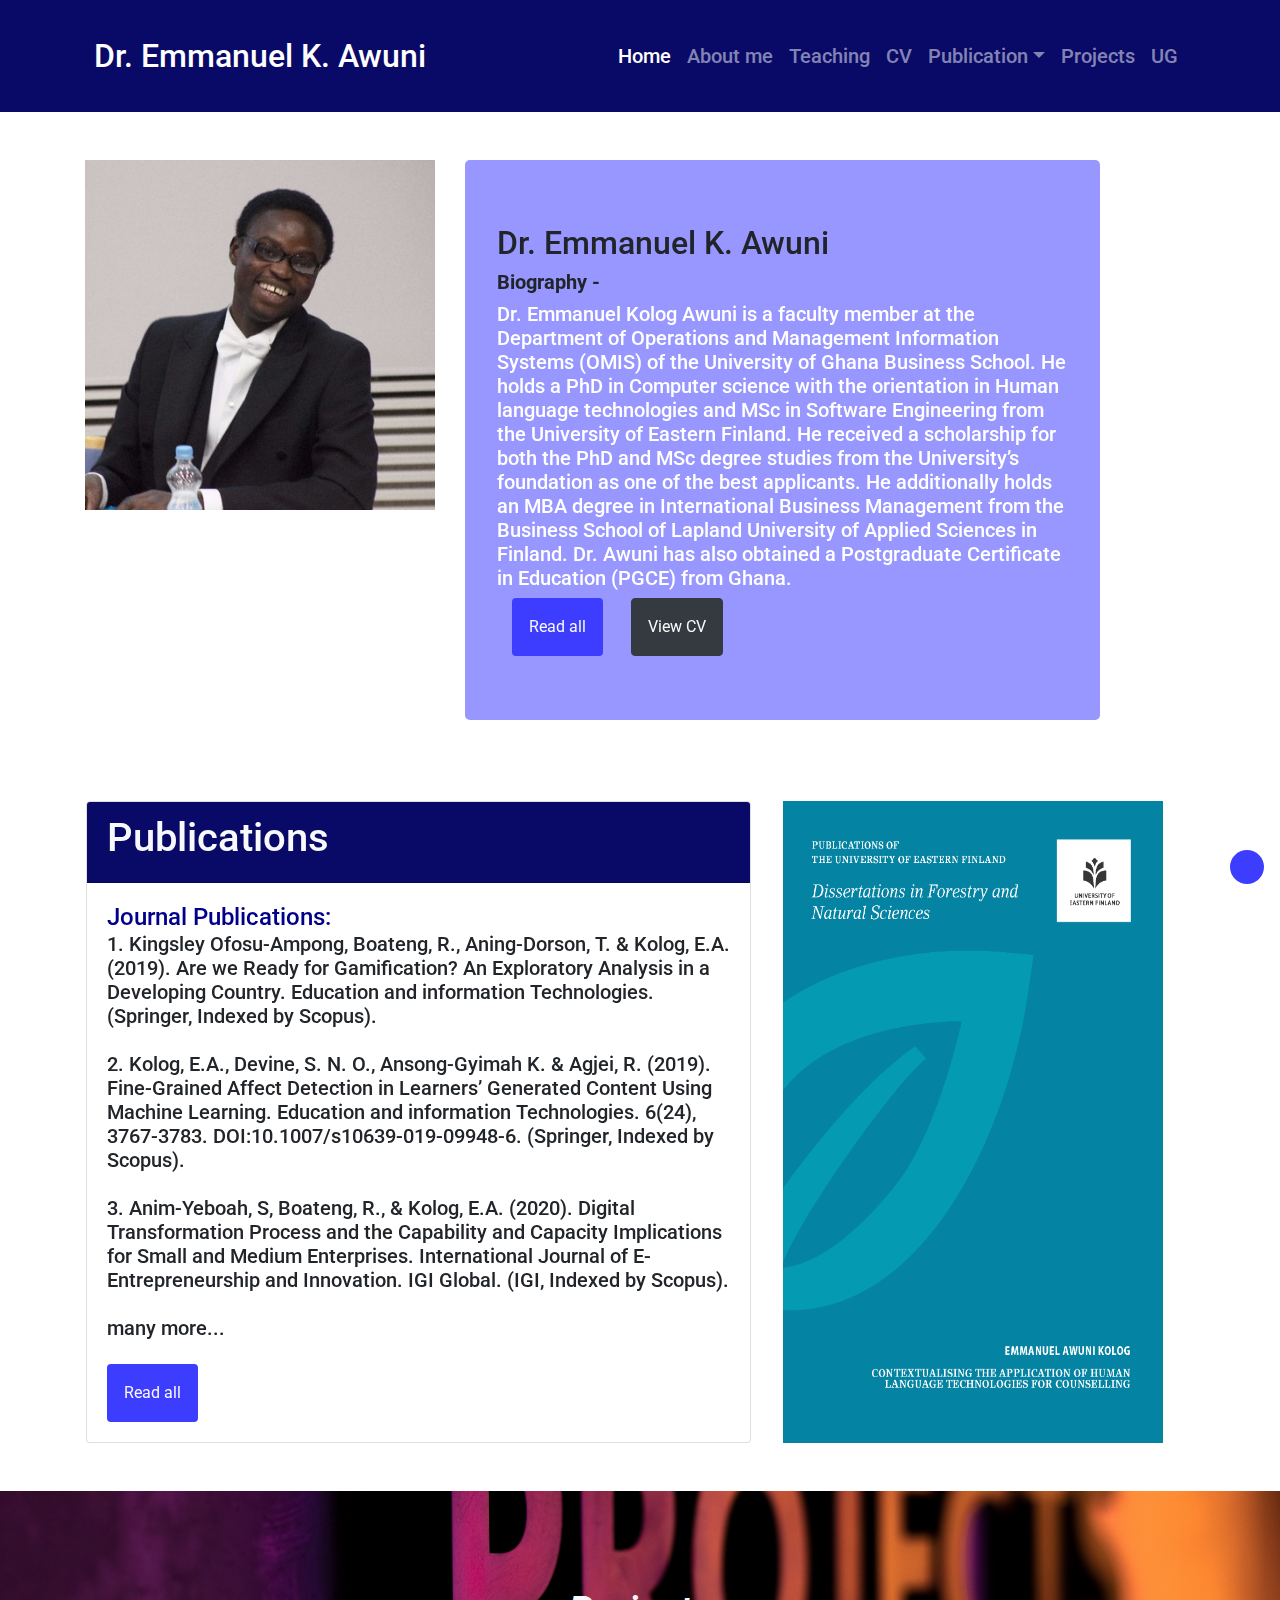
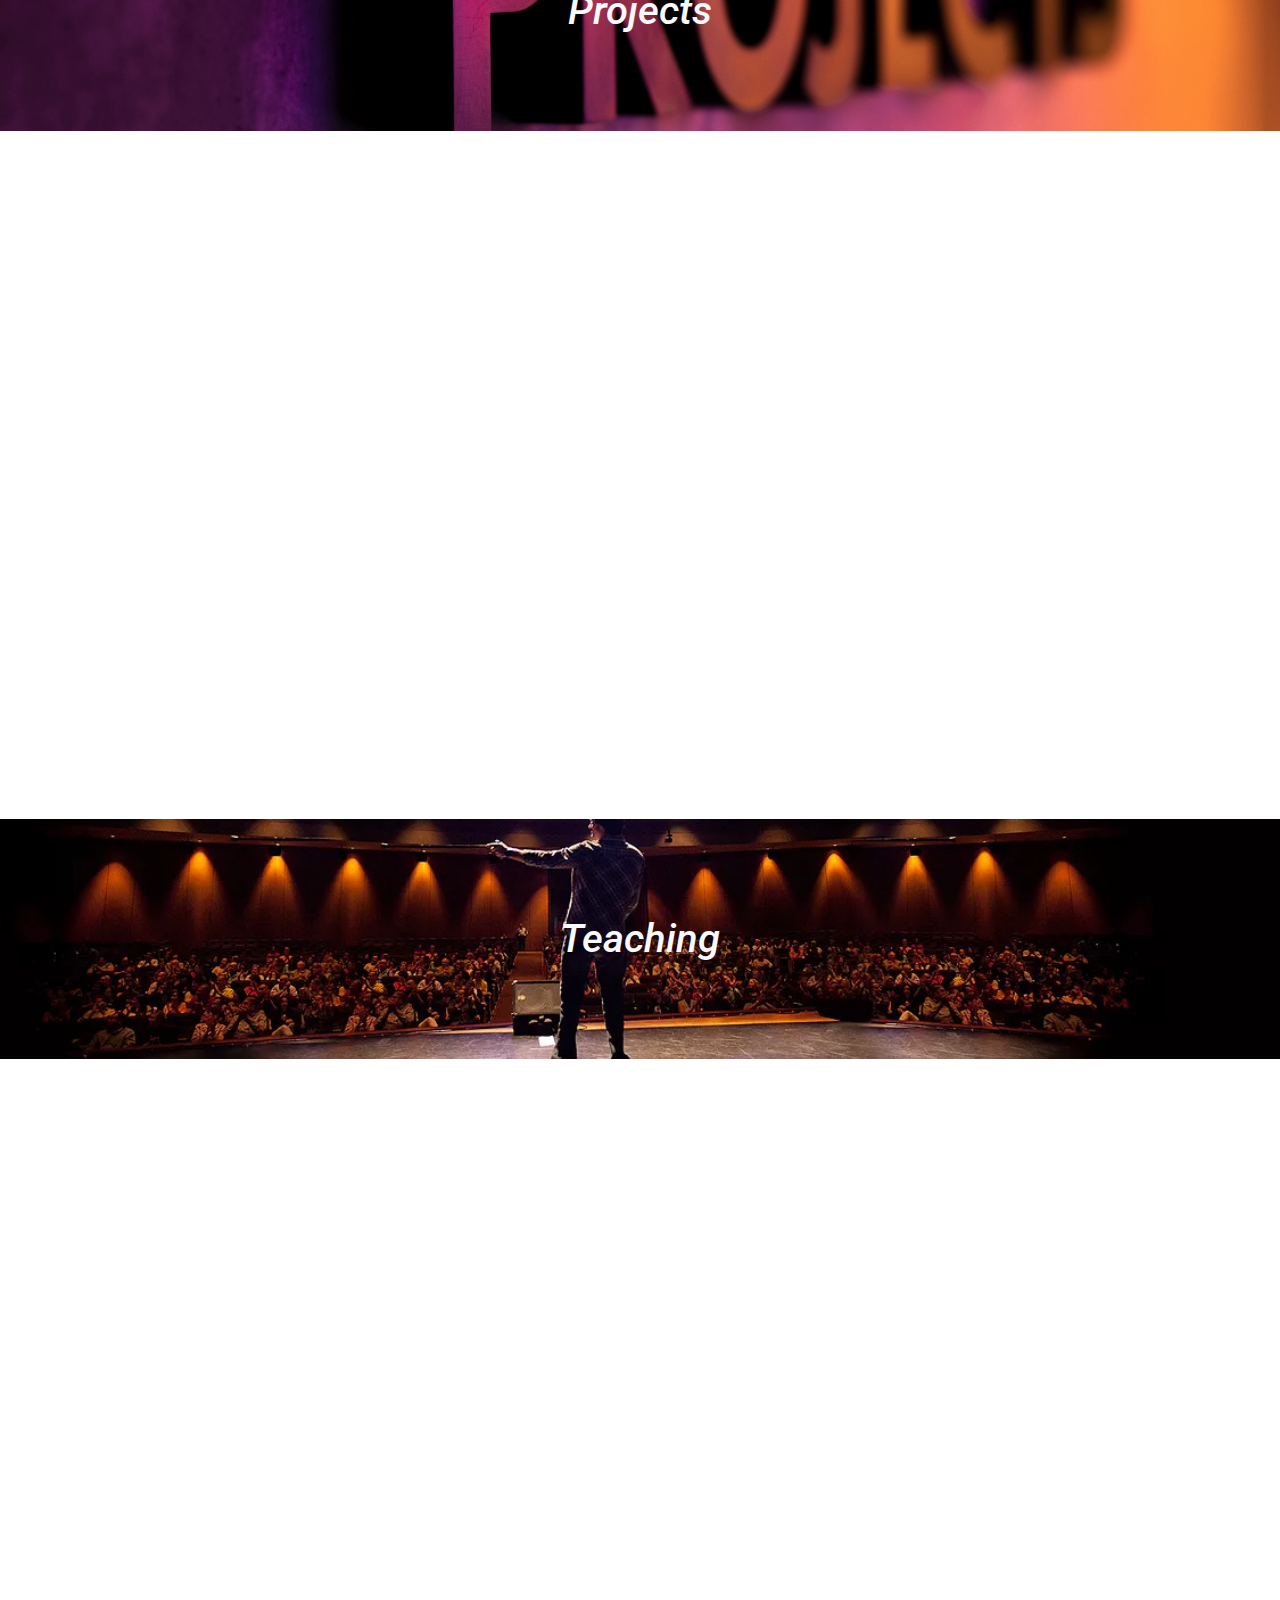
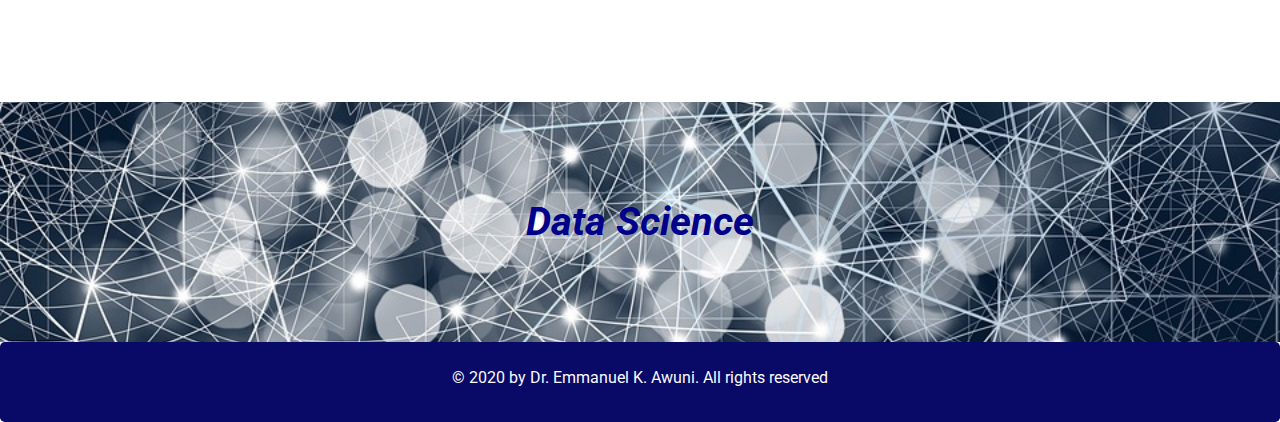
==== index.html @ 8e40fe95 "First push" ====
<!doctype html>
<html lang="en">
  <head>
    <!-- Required meta tags -->
    <meta charset="utf-8">
    <meta name="viewport" content="width=device-width, initial-scale=1, shrink-to-fit=no">

    <!-- Bootstrap CSS -->
    <link rel="stylesheet" href="https://maxcdn.bootstrapcdn.com/bootstrap/4.0.0/css/bootstrap.min.css" integrity="sha384-Gn5384xqQ1aoWXA+058RXPxPg6fy4IWvTNh0E263XmFcJlSAwiGgFAW/dAiS6JXm" crossorigin="anonymous">

      
      <link href="https://fonts.googleapis.com/css2?family=Roboto:wght@300&display=swap" rel="stylesheet">
      
       <link rel="stylesheet" href="https://use.fontawesome.com/releases/v5.5.0/css/all.css" integrity="sha384-B4dIYHKNBt8Bc12p+WXckhzcICo0wtJAoU8YZTY5qE0Id1GSseTk6S+L3BlXeVIU" crossorigin="anonymous">
      
       <link rel="stylesheet" href="https://cdnjs.cloudflare.com/ajax/libs/animate.css/4.1.1/animate.min.css"/>
      
        <link rel="stylesheet" href="https://unpkg.com/aos@next/dist/aos.css" />
<!--      MY CSS-->
      <link rel="stylesheet" href="style.css">
     
    <title>Dr. Awuni</title>
  </head>
  <body >
    
<!--
      <div id="top" class="jumbotron m-0 secondary-text text-center primary_back ">
        <h1 class="animate__animated animate__bounceInLeft">Reach me on</h1>
        <h4 class="animate__animated animate__bounceInLeft">P. O. Box LG 78 Legon, Accra, Ghana</h4>
        <h4 class="animate__animated animate__bounceInLeft"><strong>Tel:</strong> +233 (0)248271443 / +233 (0) 205749207</h4>
        <h4 class="animate__animated animate__bounceInLeft"><strong>Email:</strong> eakolog@ug.edu.gh | emmanex1063@gmail.com</h4>
      </div>
-->
      
      
<!--
      <div class="jumbotron m-0 text-center">
        <h1>Thumble image</h1>
        <p>Brief description of myself</p>
      </div>
-->
      
<!--  Navbar    -->
  <header class="navbar-dark primary sticky-top ">
      <nav class="container navbar navbar-expand-md   p-4">
          <a class="navbar-brand mt-2 animate__animated animate__bounce animate__delay-0.5s" href="#"><h2>Dr. Emmanuel K. Awuni</h2></a>
          <button class="navbar-toggler" data-target="#data" data-toggle="collapse" type="button"> <span class="navbar-toggler-icon"></span> </button>
          <div class="collapse navbar-collapse" id="data">
                <ul class="navbar-nav ml-auto animate__animated animate__bounceInRight h5">
                <li class="nav-item active"> 
                    <a class="nav-link" href="#">Home</a> 
                </li>
                    <li class="nav-item"> 
                    <a class="nav-link" href="about.html">About me</a> 
                </li>
                    <li class="nav-item"> 
                    <a class="nav-link" href="#">Teaching</a> 
                </li>
                    <li class="nav-item"> 
                    <a class="nav-link" href="#">CV</a> 
                </li>
                    
                <li class="nav-item dropdown"> 
                    <a class="nav-link dropdown-toggle"  data-toggle="dropdown" id="#dropdowndata" href="#">Publication</a> 
                    <div class="dropdown-menu  p-0" aria-labelledby="dropdowndata">
                        <a href="#" class="p-3 primary-text dropdown-item border-bottom">Academic</a>
                        
            
                        <a href="#" class="p-3 primary-text dropdown-item">Personal</a>
                    </div>
                </li>  
                <li class="nav-item"> 
                    <a class="nav-link" href="#">Projects</a> 
                </li>
                <li class="nav-item"> 
                    <a class="nav-link" href="#">UG</a> 
                </li>
              </ul>
          </div>
      
      </nav>
  </header>
<!--  End Navbar    -->
      
<!--      Aboutme       -->
      <div class="container">
        <div class="row mt-5">
            
            <img  class="col-md-4 h-75 mb-4" src="images/3wwKRwPX_400x400.jpg" data-aos="fade-in" data-aos-duration="1000"  alt="profile image"/>
              
            <div class="col-md-7" data-aos="flip-up" data-aos-duration="1500">
                <div class="jumbotron secondary_back">
                    <div>
                        <h2>Dr. Emmanuel K. Awuni</h2>
                    <h5 class="inline mr-1"><strong>Biography - </strong> </h5>
                       
                    </div>
                    <div> 
                    
                    
                    <p class="sub-white h5">Dr. Emmanuel Kolog Awuni is a faculty member at the Department of Operations and Management Information Systems (OMIS) of the University of Ghana Business School. He holds a PhD in Computer science with the orientation in Human language technologies and MSc in Software Engineering from the University of Eastern Finland. He received a scholarship for both the PhD and MSc degree studies from the University’s foundation as one of the best applicants. He additionally holds an MBA degree in International Business Management from the Business School of Lapland University of Applied Sciences in Finland. Dr. Awuni has also obtained a Postgraduate Certificate in Education (PGCE) from Ghana.</p>
                
                    <div class="container-fluid "> 
                            <a href="#" class="btn light-primary text-light p-3">Read all</a>  
                            <a href="#" class="btn btn-dark text-light p-3 ml-4" role="button">View CV </a> 
                    </div>
                </div>
            </div>  
        </div>
          </div>
          
      </div>
<!--      End Aboutme       -->
      
<!--      Publications      -->
      <div class=" my-primary">
        <div class="container pt-5 pb-5">
            <div class="row">
            <div class="col-md-7 p-0 ml-3 mr-3 card"  data-aos="flip-up" data-aos-duration="1000">
                <div class="card-header primary"> <h1 class="text-light">Publications</h1></div>
                
                <div class="card-body">
                    <strong class="h4 primary-text">Journal Publications: </strong>
                    <p class="h5">
1. Kingsley Ofosu-Ampong, Boateng, R., Aning-Dorson, T. & Kolog, E.A. (2019). Are we Ready for Gamification? An Exploratory Analysis in a Developing Country. Education and information Technologies. (Springer, Indexed by Scopus).<br/><br/>
2. Kolog, E.A., Devine, S. N. O., Ansong-Gyimah K. & Agjei, R. (2019). Fine-Grained Affect Detection in Learners’ Generated Content Using Machine Learning. Education and information Technologies. 6(24), 3767-3783. DOI:10.1007/s10639-019-09948-6. (Springer, Indexed by Scopus).
<br/><br/>
3. Anim-Yeboah, S, Boateng, R., & Kolog, E.A. (2020). Digital Transformation Process and the Capability and Capacity Implications for Small and Medium Enterprises. International Journal of E-Entrepreneurship and Innovation. IGI Global. (IGI, Indexed by Scopus).<br/><br/>
                    many more...</p> 
                
                    <a href="#" class="btn light-primary text-light mt-3 p-3">Read all</a>
                </div>
            </div>  
            
            <div class="col-md-4 ml-3 mr-3 p-0" data-aos="slide-up" data-aos-duration="1500">
                <a class="hover-img" href="#">
                     <img class="h-100 w-100 d-inline-block d-sm-none d-md-block" src="images/thumbnail.png"/>
                </a>
            </div>
            
        </div>  
        
          
        
        </div>
      </div>
<!--      End Publications      -->
      
      
<!--      Empty content     -->
      <div class=" img-full_1 text-center pt-5">
         <h1 class="text-light font-italic mt-5">Projects</h1>
      </div>
<!--       End Empty content -->
      
      
<!--      Projects      -->
      <div class="ml-5 mr-5">
        <div class="container-fluid p-5" data-aos="flip-up" data-aos-duration="1500">
            <h1 class='ml-5 primary-text'>Projects</h1>
            <div class="row m-auto pt-3 pb-5">
<!--                Single Item             -->
                <div  class="col-md-3 p-0 card m-auto">
                    <div class="primary p-3 rounded-top ">
                    <h4 class="p-1"><a class="primary-text " href='#'><span class="d-inline-block hover-text text-truncate text-light" style="max-width: 100%;">Towards students' behavioral intention to adopt and use e-counseling: An empirical approach of using Unified Theory of Acceptance and Use of Technology model</span></a></h4>
                        </div>
                    <p class="pl-3 pt-2 h5">
                        The urge to progressively motivate e-counselling in schools is somewhat dependent on students' behavioral intention towards the use of the technology. Unified Theory of Acceptance and Use of Technology (UTAUT), a model for predicting behavioral use and acceptance... 
                        
                       </p>
                    
                </div> 
<!--               End Single Item             -->
                
<!--                Single Item             -->
                <div  class="col-md-3 p-0 card m-auto">
                    <div class="primary p-3 rounded-top ">
                    <h4 class="p-1"><a class="primary-text" href='#'><span class="text-light hover-text d-inline-block text-truncate" style="max-width: 100%;">Annotation Agreement of Emotions in Text: The Influence of Counsellors' Emotional State on their Emotion Perception</span></a></h4>
                    </div>
                    <p class="pl-3 pt-2 h5">We investigate the influence of counsellors' state of emotions on their emotion perception through annotation agreement of emotions in text. Selected counsellors were tasked to annotate sample corpora from International Survey on Emotion Antecedents and Reactions (ISEAR), and students' life stories...</p>
                    
                </div> 
                
<!--                End Single Item             -->
                
<!--                Single Item             -->
                <div  class="col-md-3 p-0 card m-auto"> 
                    <div class="primary p-3 rounded-top ">
                    <h4 class="p-1"><a class="primary-text" href='#'><span class="text-light hover-text d-inline-block text-truncate" style="max-width: 100%;">Development and Evaluation of An Automated e-Counselling System for Emotion and Sentiment Analysis</span></a></h4>
                    </div>
                    <p class="pl-3 pt-2 h5">We investigate the influence of counsellors' state of emotions on their emotion perception through annotation agreement of emotions in text. Selected counsellors were tasked to annotate sample corpora from International Survey on Emotion Antecedents and Reactions (ISEAR), and students' life stories...</p>
                    
                </div> 
                
<!--                End Single Item             -->
            </div>
            <div class="container text-center pb-4 border-bottom border-dark">
                <a class="btn light-primary text-light p-3" href="#">Find more...</a>
            </div>
        </div>
      </div>
<!--      End Projects      -->
     

<!--      Empty content     -->
      <div class=" img-full_2 text-center pt-5">
         <h1 class="text-light font-italic mt-5">Teaching</h1>
      </div>
<!--       End Empty content -->
            

<!--      Teaching       -->
      <div class="container">
          
        <div class="row mt-5" data-aos="fade-in" data-aos-duration="1000">
            <div class="col-md-5 p-0">
                <img  class="mb-4 img-fluid" src="images/UGBS-Hosts-A-Second-QES-Workshop-02.jpg"   alt="profile image"/>
          </div>
              
            <div class="col-md-7">
                <div class="jumbotron my-primary ">
                    <div>
                        <h2 class="primary-text">Teaching</h2>
                    <h5 class="inline mr-1"><strong class="primary-text">Lecturer - </strong> </h5><p class="inline">PhD, MPhil, MBA (Finland), PGCE, BSc (GHANA)</p>
                    </div>
                    <div> 
                    <h5 class="inline mr-1 primary-text"> <strong>Department -</strong> </h5><p class="inline">Operations and Management Information Systems(UG-Legon)</p>
                    </div>
                    <p class="font-weight-bold">Semester 1</p>

                    <p><strong>UGBS 303:</strong> Computer Application in Management</p>

                    <p><strong>UGBS 609:</strong> Management Information System</p>

 
                    <p class="font-weight-bold">Semester 2</p>


                    <p><strong>OMIS 606:</strong> Software Engineering</p>

                    <p><strong>UGBS 102:</strong> Introduction to Computing</p>

                    <p><strong>OMIS 706:</strong> Trends in Information System</p>
                                
<!--                        <a href="#" class="btn light-primary text-light p-3">Read all</a>-->

                    </div>
                </div>
            </div>  
        </div>
          
           
<!--      End Teaching       -->
 
      
<!--      Empty content     -->
      <div class=" img-full_3 text-center pt-5 mt-4">
         <h1 class="primary-text font-weight-bold font-italic mt-5">Data Science</h1>
      </div>
<!--       End Empty content -->
   


      
    <footer class="jumbotron pt-4 pb-3 mb-0 primary text-center text-light ">
        <div class=""> 
            <span><i class="fa fa-facebook"></i></span> 
            <span><i class="fa fa-facebook" aria-hidden="true"></i></span>
            <span><i class="fa fa-arrow-up"></i></span>
        </div>  
        <p>&copy; 2020 by Dr. Emmanuel K. Awuni. All rights reserved</p>
    </footer>
      
      
      
      
      
      
      
      <div class="text-right fixed-bottom"> <a  href="#top" class=" btn light-primary text-light rounded-circle m-3 p-3 animate__animated animate__bounce animate__delay-1s"> <i class="fa fa-arrow-up" style="font-size:24px" aria-hidden="true"></i>
</a></div> 
      
      
      <script src="https://unpkg.com/aos@next/dist/aos.js"></script>
  <script>
    AOS.init({
        once:true
    });
      
  </script>
      
    <!-- Optional JavaScript -->
    <!-- jQuery first, then Popper.js, then Bootstrap JS -->
    <script src="https://code.jquery.com/jquery-3.2.1.slim.min.js" integrity="sha384-KJ3o2DKtIkvYIK3UENzmM7KCkRr/rE9/Qpg6aAZGJwFDMVNA/GpGFF93hXpG5KkN" crossorigin="anonymous"></script>
    <script src="https://cdnjs.cloudflare.com/ajax/libs/popper.js/1.12.9/umd/popper.min.js" integrity="sha384-ApNbgh9B+Y1QKtv3Rn7W3mgPxhU9K/ScQsAP7hUibX39j7fakFPskvXusvfa0b4Q" crossorigin="anonymous"></script>
    <script src="https://maxcdn.bootstrapcdn.com/bootstrap/4.0.0/js/bootstrap.min.js" integrity="sha384-JZR6Spejh4U02d8jOt6vLEHfe/JQGiRRSQQxSfFWpi1MquVdAyjUar5+76PVCmYl" crossorigin="anonymous"></script>
  </body>
</html>
---- style.css ----
body{
     font-family: Roboto;
}

.primary{
    background-color: #090967;
}
.primary-text{
    color: #00008b; 
}
.primary-text:hover{
    color: #7272f2;
}
.primary_back{
    background-color: #E3E2DF;
}
.secondary{
    background-color: #0000d6;
}
.secondary-text{
    color: #0000d6;
}
.light-primary{
    background-color: #3d3dff;
    color: white;
}
.light-primary:hover{
    background-color: #7c7cff; 
    color: black;
}
.secondary_back{
    background-color: #9797ff;
}
.lead-white{
    color: #ffffff;
    font-weight: 600;
}

.sub-white{
    color:#ffffff;
}
.inline{
    display: inline-block;
}



.width-max{
    max-width: 100%;
    height: 200px; 
}

.hover-img:hover{
    opacity: 0.8;
    transition: 0.5s ease-out;
/*    border:1px solid grey;*/
    
}

.hover-text:hover{
    text-decoration: underline;
}

.img-full_1{ 
    height: 240px;
    background-image: url(projexts.jpeg);
    background-position: center;
    background-size: cover;
}

.img-full_2{ 
    height: 240px;
    background-image: url(teach_back.webp);
    background-position: center;
    background-size: cover;
}

.img-full_3{ 
    height: 240px;
    background-image: url(data1.jpg);
    background-position: center;
    background-size: cover;
}
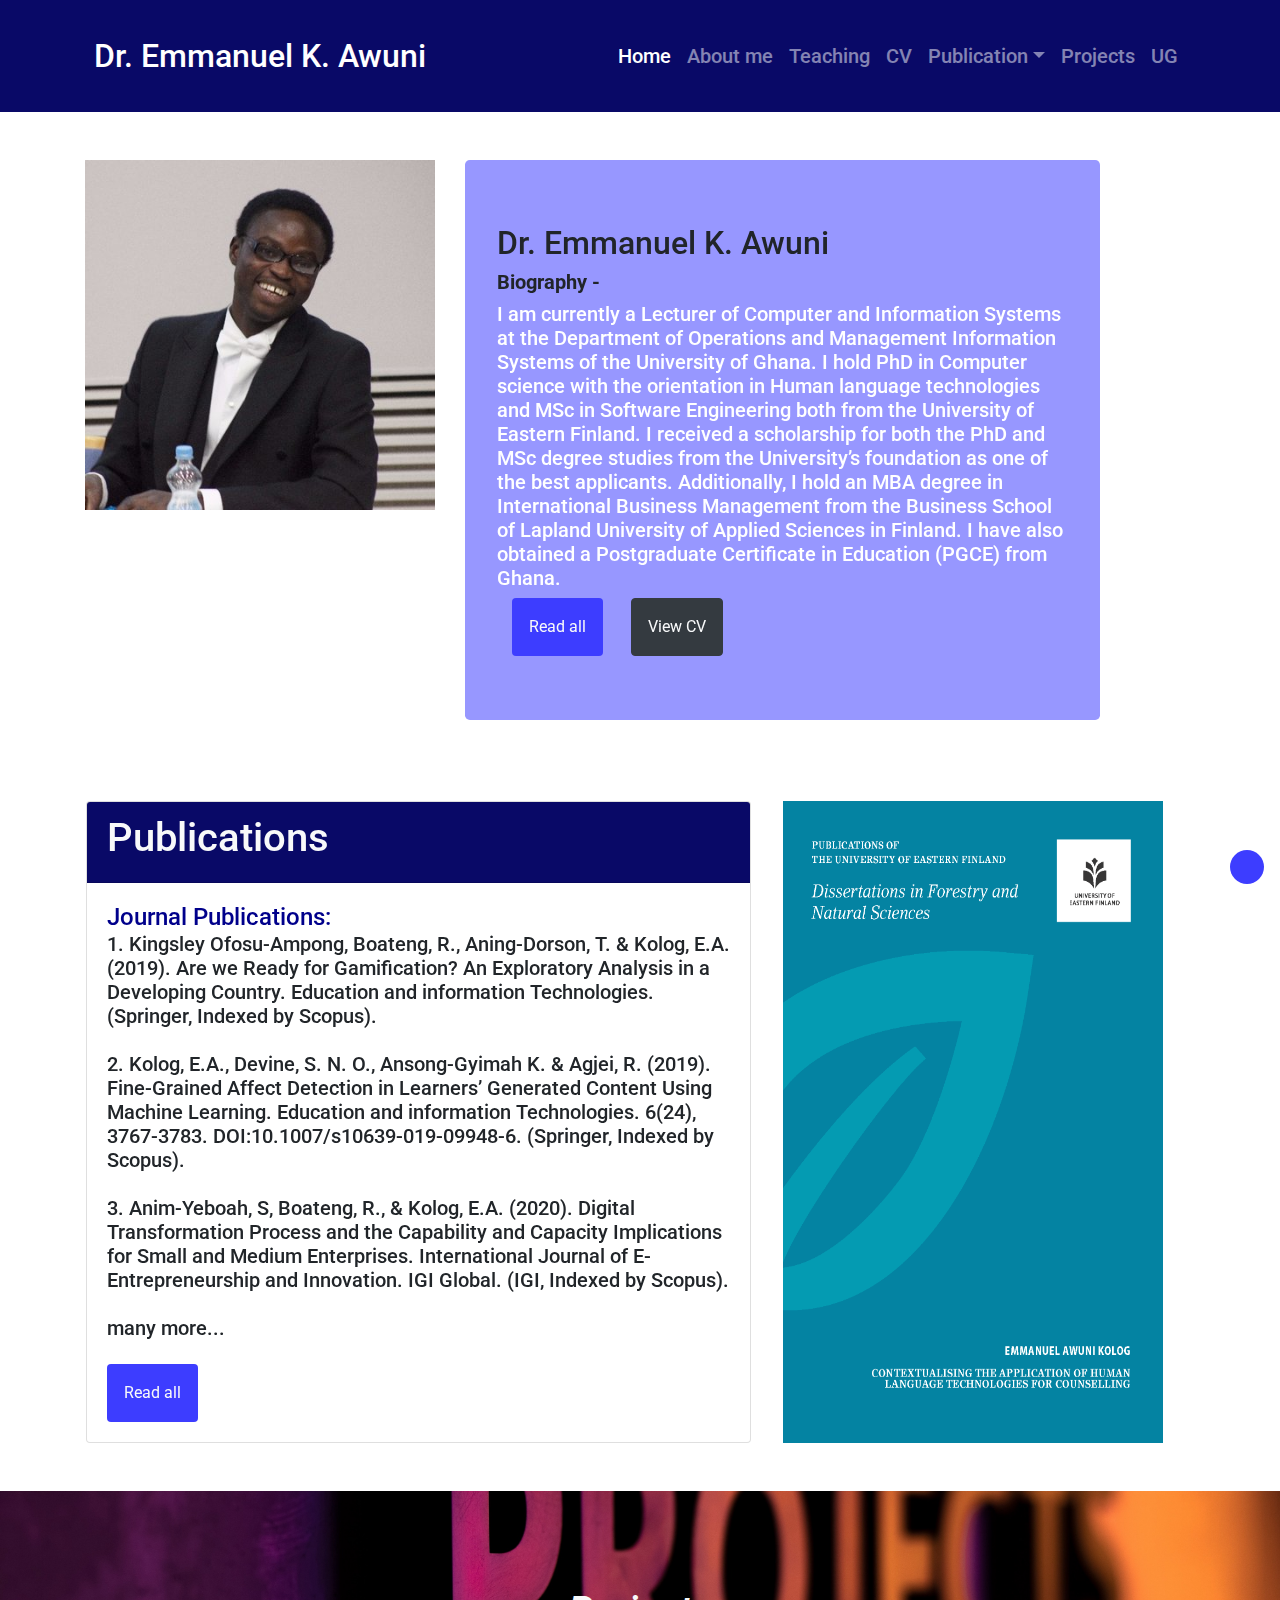
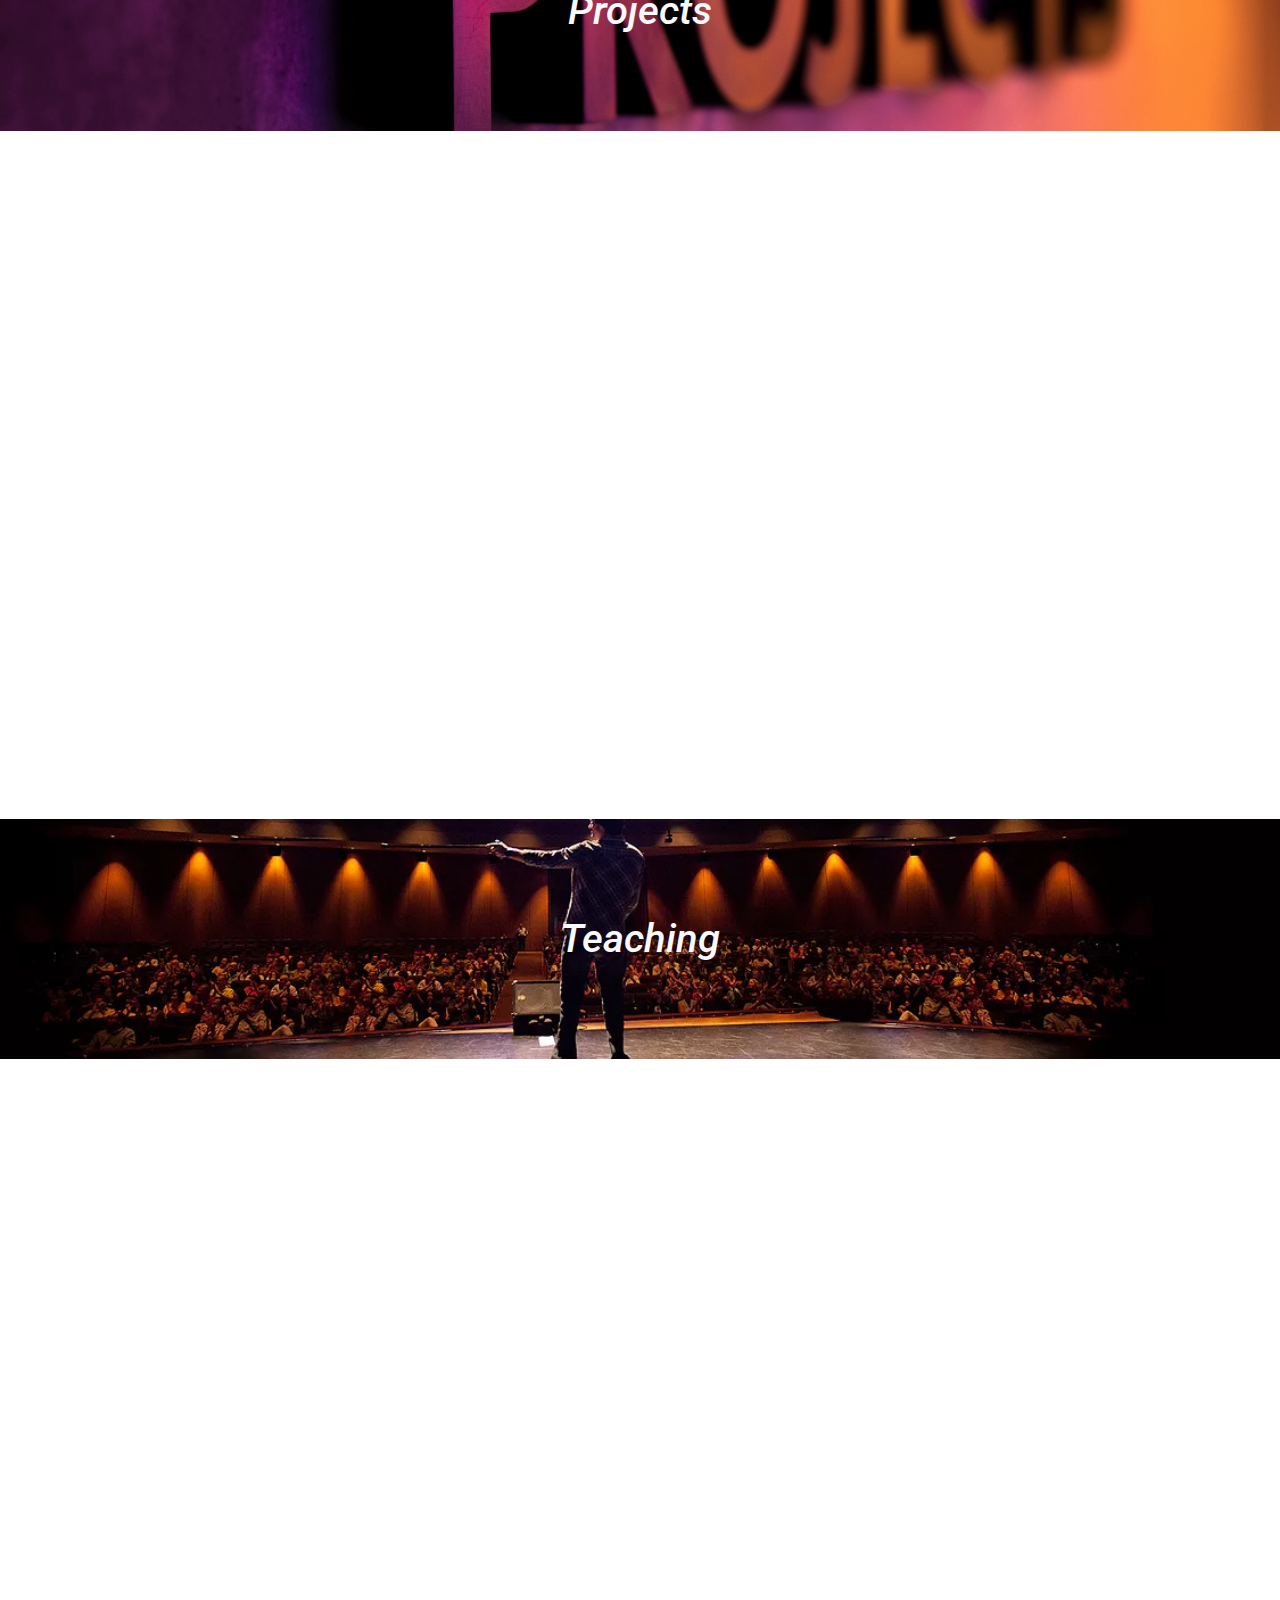
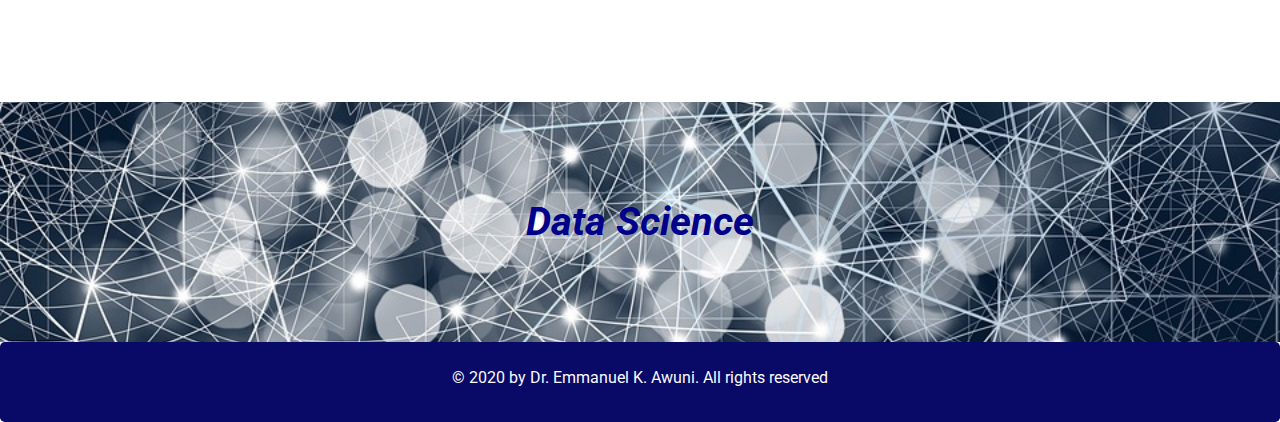
==== commit 884e6ee8: "updated biography and about me page" ====
--- a/index.html
+++ b/index.html
@@ -43,37 +43,39 @@
 <!--  Navbar    -->
   <header class="navbar-dark primary sticky-top ">
       <nav class="container navbar navbar-expand-md   p-4">
-          <a class="navbar-brand mt-2 animate__animated animate__bounce animate__delay-0.5s" href="#"><h2>Dr. Emmanuel K. Awuni</h2></a>
+          <a class="navbar-brand mt-2 animate__animated animate__bounce animate__delay-0.5s" href="index.html"><h2>Dr. Emmanuel K. Awuni</h2></a>
           <button class="navbar-toggler" data-target="#data" data-toggle="collapse" type="button"> <span class="navbar-toggler-icon"></span> </button>
           <div class="collapse navbar-collapse" id="data">
                 <ul class="navbar-nav ml-auto animate__animated animate__bounceInRight h5">
                 <li class="nav-item active"> 
-                    <a class="nav-link" href="#">Home</a> 
+                    <a class="nav-link" href="index.html">Home</a> 
                 </li>
                     <li class="nav-item"> 
                     <a class="nav-link" href="about.html">About me</a> 
                 </li>
                     <li class="nav-item"> 
-                    <a class="nav-link" href="#">Teaching</a> 
+                    <a class="nav-link" href="teaching.html">Teaching</a> 
                 </li>
                     <li class="nav-item"> 
-                    <a class="nav-link" href="#">CV</a> 
+                    <a class="nav-link" 
+                    target="_blank"    href="awuni.pdf">CV</a> 
                 </li>
                     
                 <li class="nav-item dropdown"> 
                     <a class="nav-link dropdown-toggle"  data-toggle="dropdown" id="#dropdowndata" href="#">Publication</a> 
                     <div class="dropdown-menu  p-0" aria-labelledby="dropdowndata">
-                        <a href="#" class="p-3 primary-text dropdown-item border-bottom">Academic</a>
+                        <a href="publication.html" class="p-3 primary-text dropdown-item border-bottom">Academic</a>
                         
             
-                        <a href="#" class="p-3 primary-text dropdown-item">Personal</a>
+                        <a href="#" class="p-3 primary-text dropdown-item">Blogs</a>
                     </div>
                 </li>  
                 <li class="nav-item"> 
                     <a class="nav-link" href="#">Projects</a> 
                 </li>
                 <li class="nav-item"> 
-                    <a class="nav-link" href="#">UG</a> 
+                    <a class="nav-link" 
+                       target="_blank" href="https://www.ug.edu.gh/">UG</a> 
                 </li>
               </ul>
           </div>
@@ -98,11 +100,17 @@
                     <div> 
                     
                     
-                    <p class="sub-white h5">Dr. Emmanuel Kolog Awuni is a faculty member at the Department of Operations and Management Information Systems (OMIS) of the University of Ghana Business School. He holds a PhD in Computer science with the orientation in Human language technologies and MSc in Software Engineering from the University of Eastern Finland. He received a scholarship for both the PhD and MSc degree studies from the University’s foundation as one of the best applicants. He additionally holds an MBA degree in International Business Management from the Business School of Lapland University of Applied Sciences in Finland. Dr. Awuni has also obtained a Postgraduate Certificate in Education (PGCE) from Ghana.</p>
+                    <p class="sub-white h5">I am currently a Lecturer of Computer and Information Systems at the Department of Operations and
+Management Information Systems of the University of Ghana. I hold PhD in Computer science with the
+orientation in Human language technologies and MSc in Software Engineering both from the University of
+Eastern Finland. I received a scholarship for both the PhD and MSc degree studies from the University’s
+foundation as one of the best applicants. Additionally, I hold an MBA degree in International Business
+Management from the Business School of Lapland University of Applied Sciences in Finland. I have also
+obtained a Postgraduate Certificate in Education (PGCE) from Ghana.</p>
                 
                     <div class="container-fluid "> 
-                            <a href="#" class="btn light-primary text-light p-3">Read all</a>  
-                            <a href="#" class="btn btn-dark text-light p-3 ml-4" role="button">View CV </a> 
+                            <a href="about.html" class="btn light-primary text-light p-3">Read all</a>  
+                            <a href="awuni.pdf" target="_blank" class="btn btn-dark text-light p-3 ml-4" role="button">View CV </a> 
                     </div>
                 </div>
             </div>  
@@ -128,7 +136,7 @@
 3. Anim-Yeboah, S, Boateng, R., & Kolog, E.A. (2020). Digital Transformation Process and the Capability and Capacity Implications for Small and Medium Enterprises. International Journal of E-Entrepreneurship and Innovation. IGI Global. (IGI, Indexed by Scopus).<br/><br/>
                     many more...</p> 
                 
-                    <a href="#" class="btn light-primary text-light mt-3 p-3">Read all</a>
+                    <a href="publication.html" class="btn light-primary text-light mt-3 p-3">Read all</a>
                 </div>
             </div>  
             
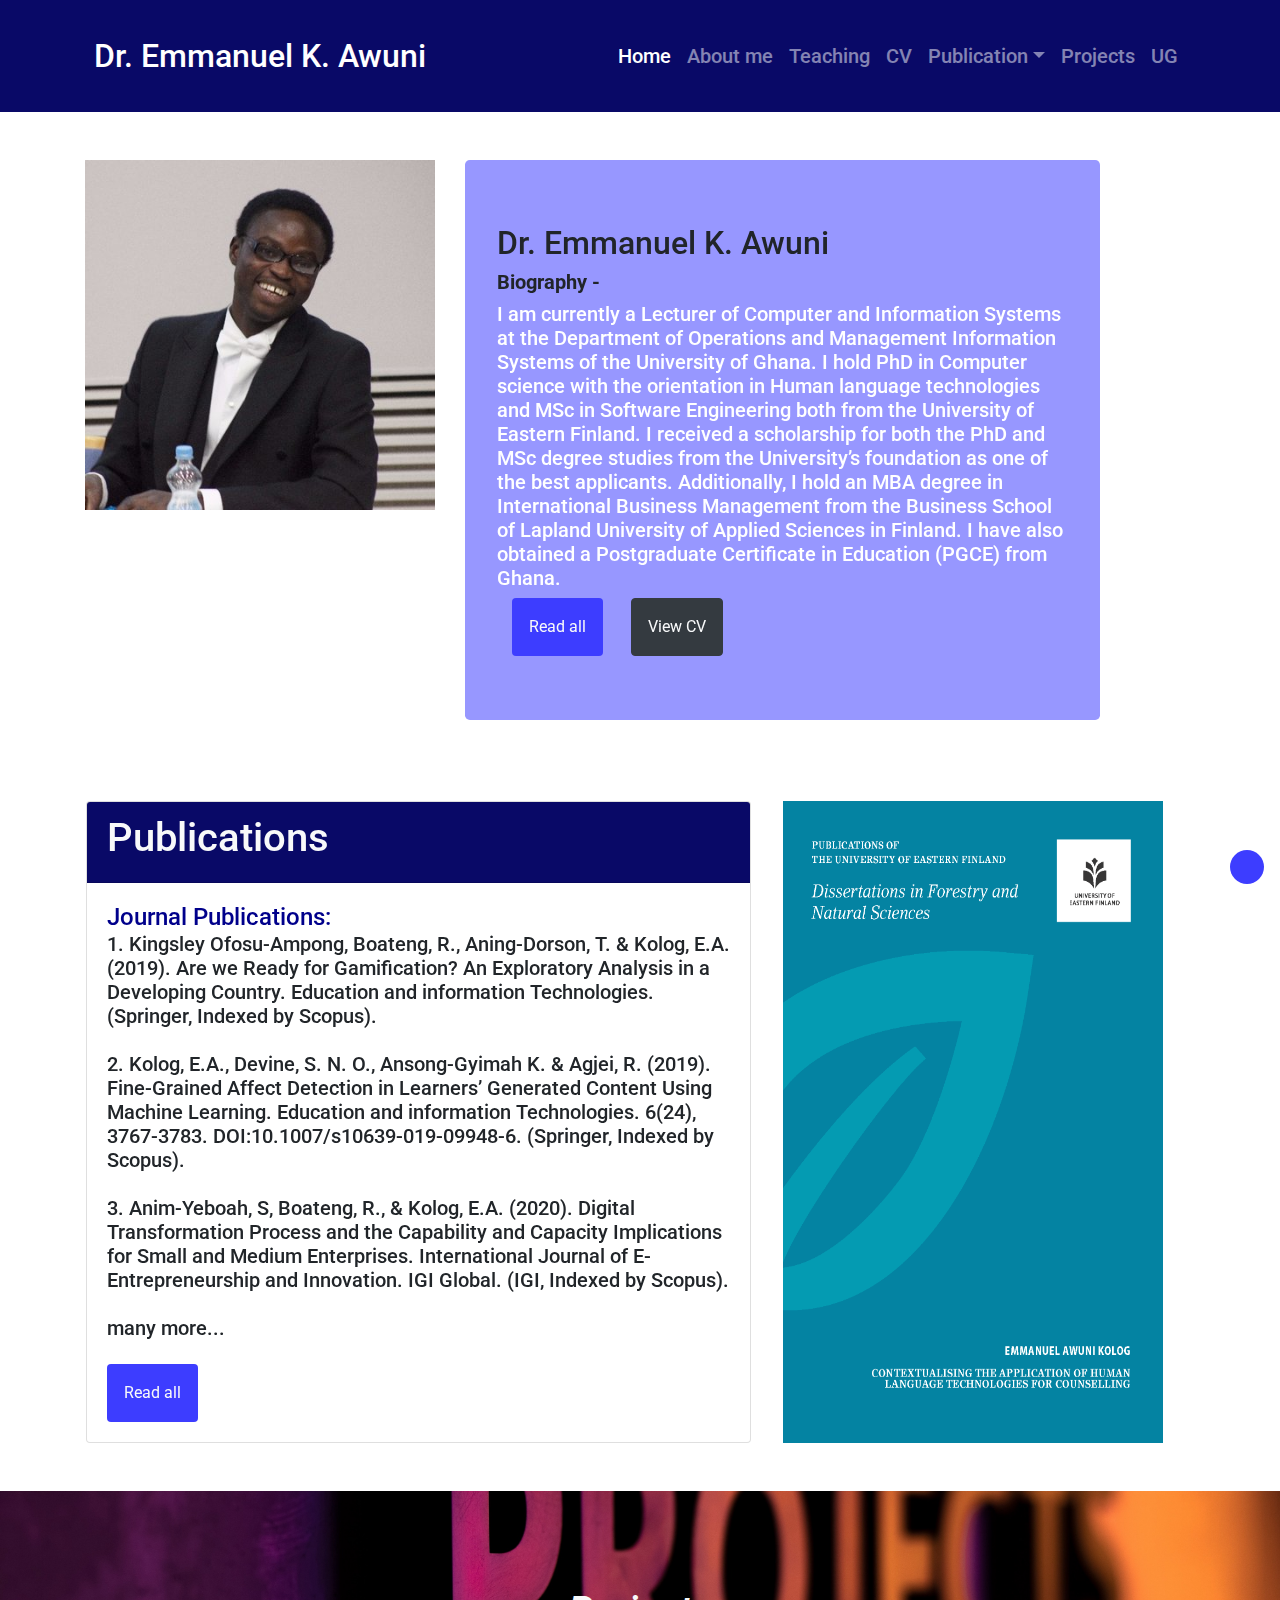
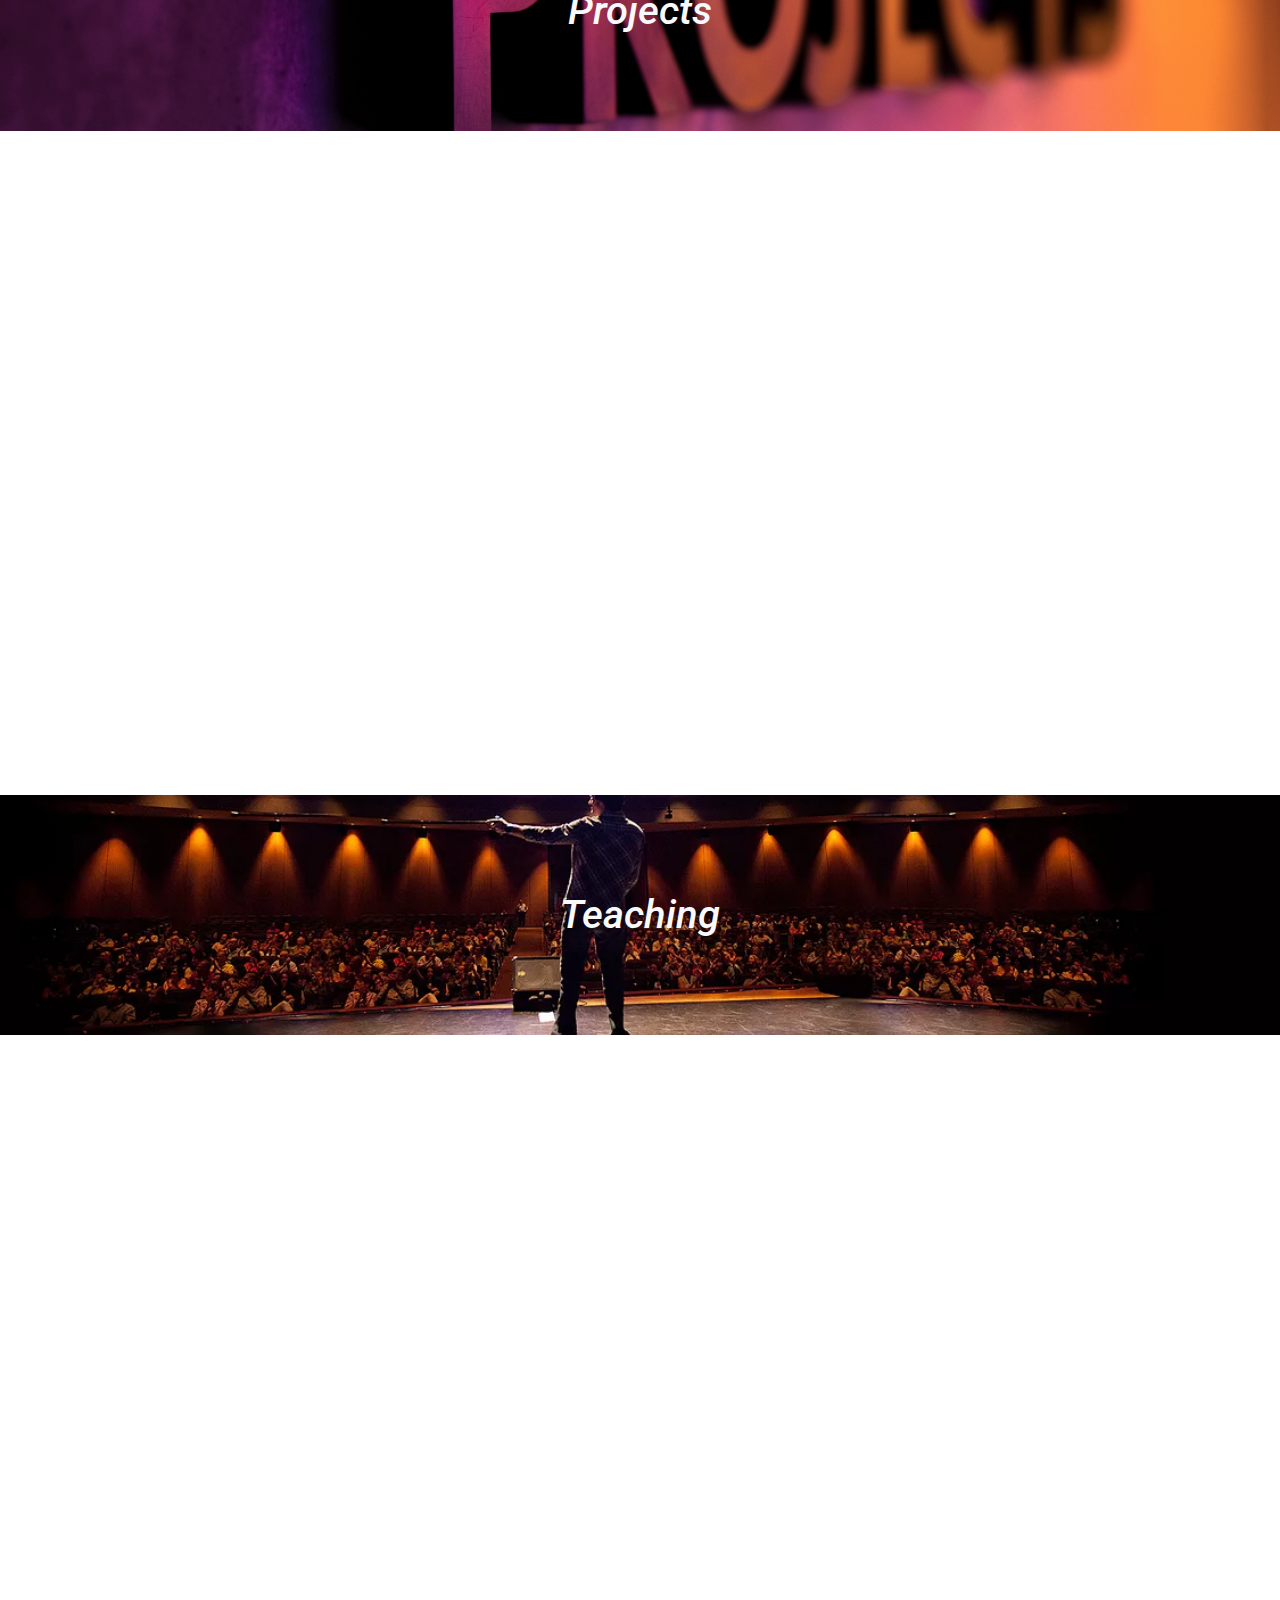
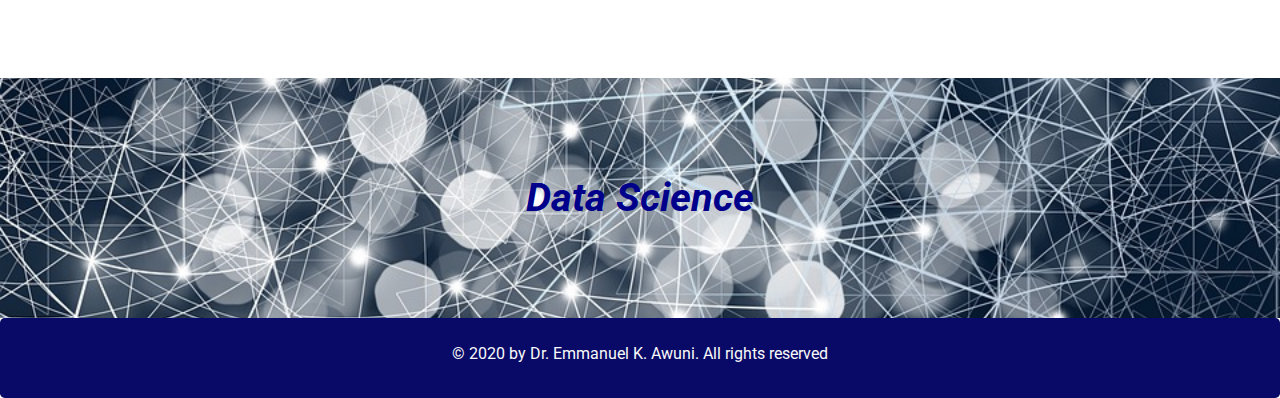
==== commit aef6af55: "margin removed at single item: projects(index.html)" ====
--- a/index.html
+++ b/index.html
@@ -163,7 +163,7 @@
       
       
 <!--      Projects      -->
-      <div class="ml-5 mr-5">
+      <div class="">
         <div class="container-fluid p-5" data-aos="flip-up" data-aos-duration="1500">
             <h1 class='ml-5 primary-text'>Projects</h1>
             <div class="row m-auto pt-3 pb-5">
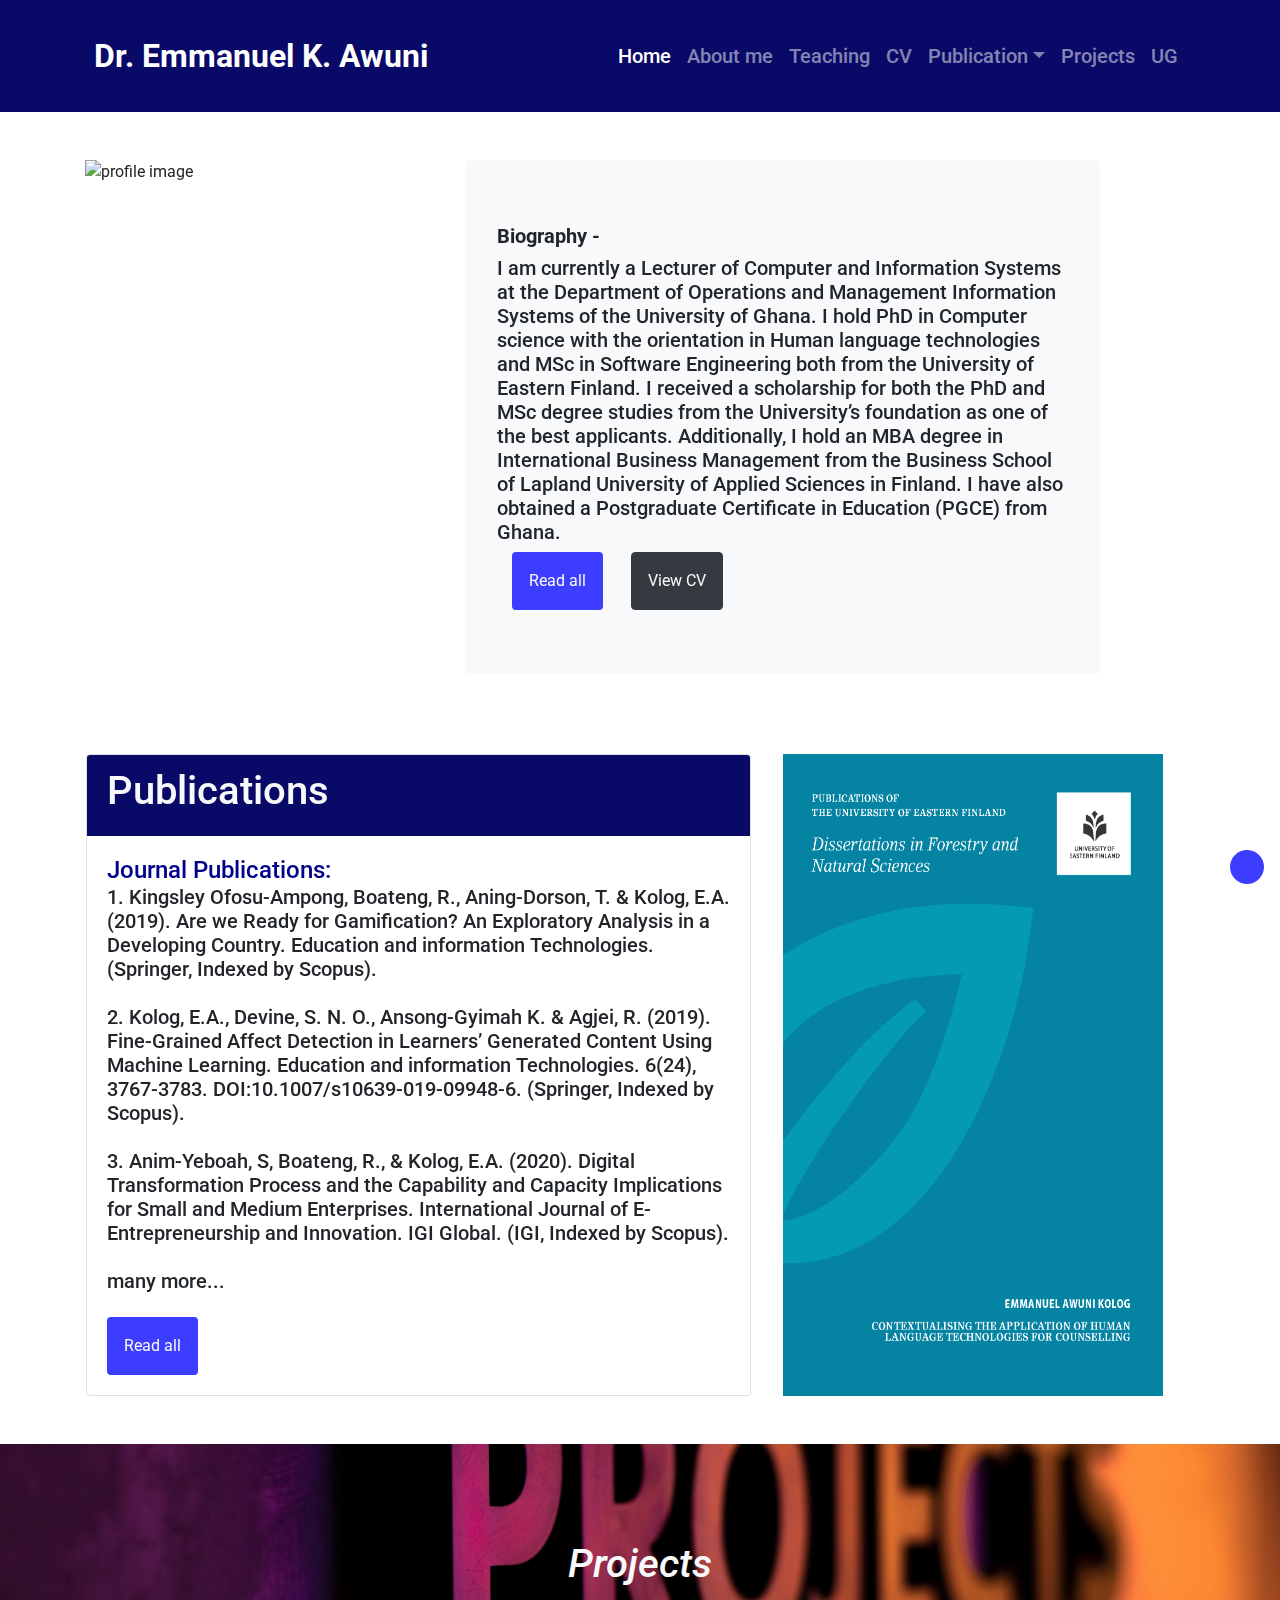
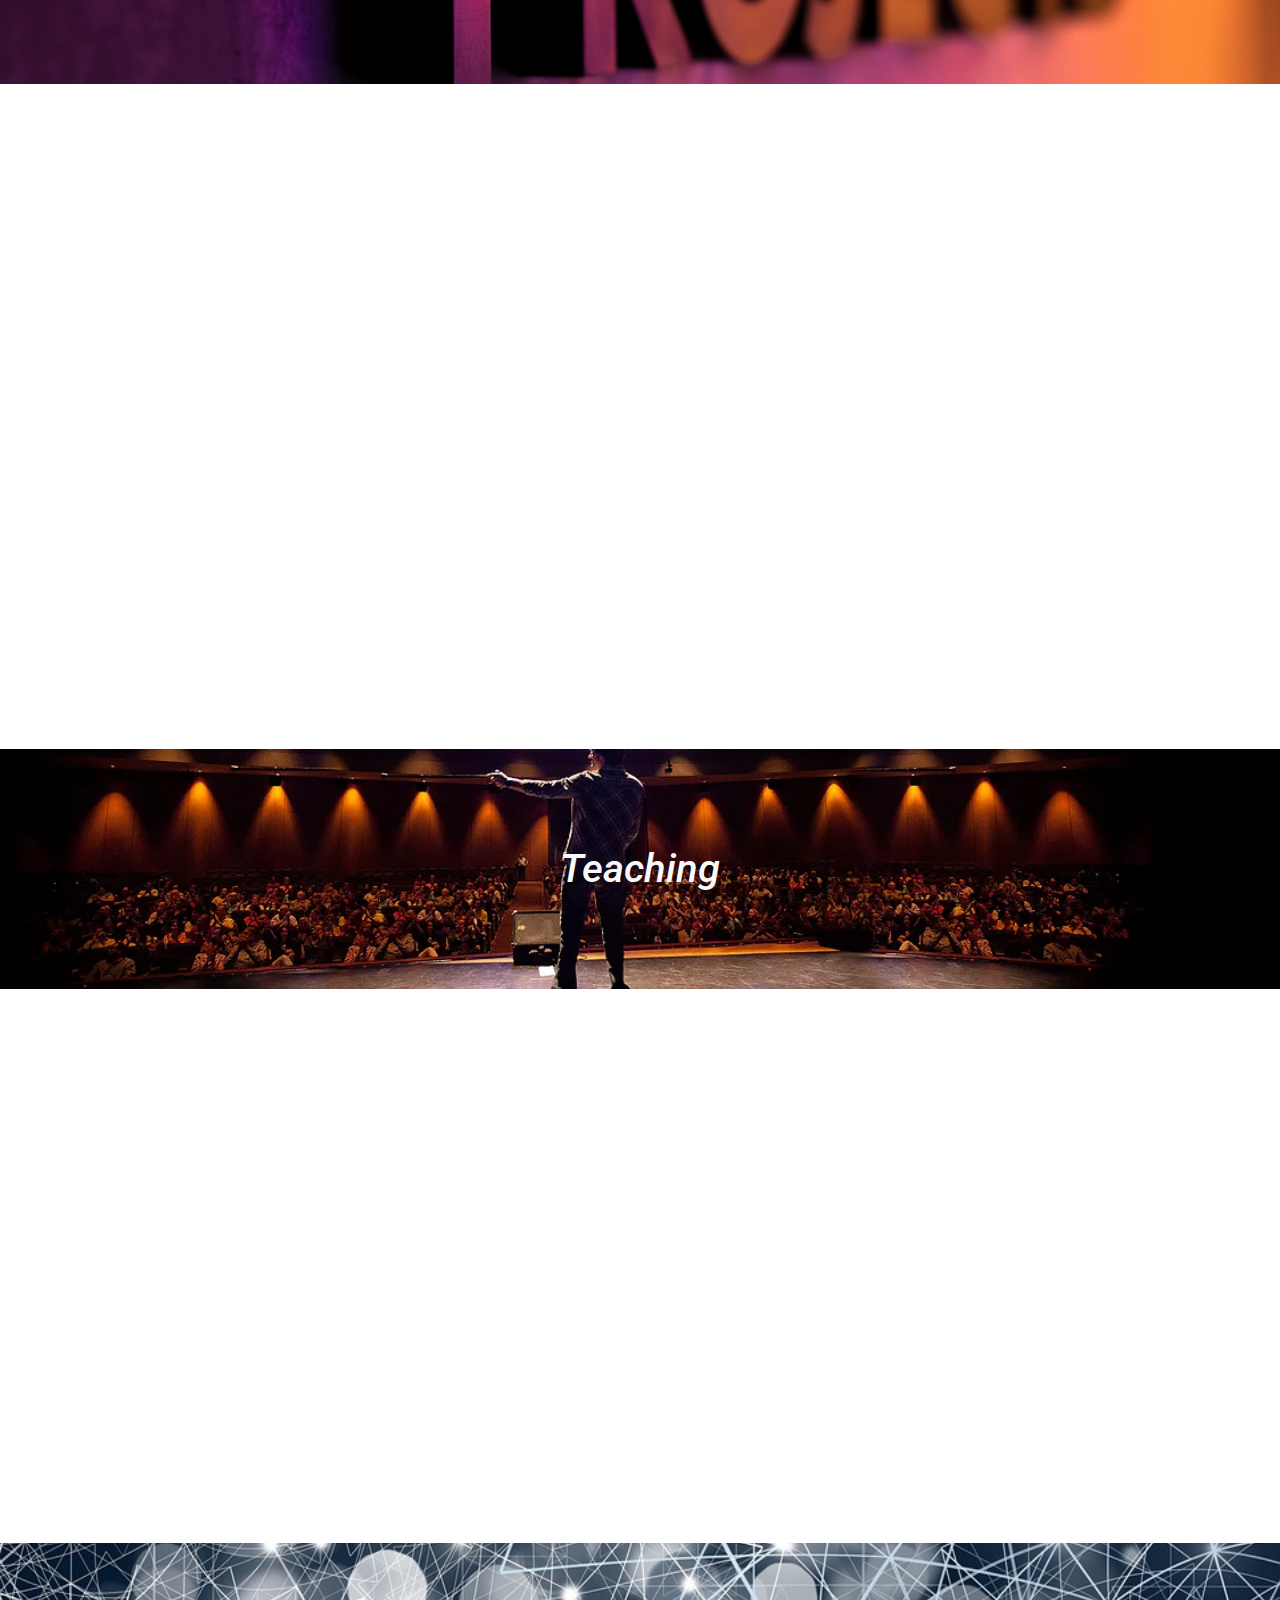
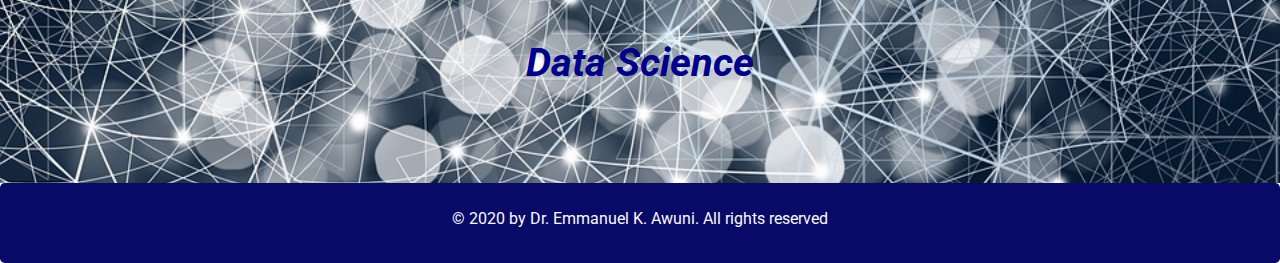
==== commit 1c01b4a7: "meta keywords" ====
--- a/index.html
+++ b/index.html
@@ -4,6 +4,10 @@
     <!-- Required meta tags -->
     <meta charset="utf-8">
     <meta name="viewport" content="width=device-width, initial-scale=1, shrink-to-fit=no">
+      <meta name="keywords" content="Dr. Emmanuel K. Awuni, Dr. Awuni, Dr. Emmanuel Awuni, Dr. Emmanuel Kolog Awuni">
+      <meta name="author" content="Awinteck (Samjay)">
+      <meta name="description" content="Dr. Emmanuel K. Awuni Personal website">
+     
 
     <!-- Bootstrap CSS -->
     <link rel="stylesheet" href="https://maxcdn.bootstrapcdn.com/bootstrap/4.0.0/css/bootstrap.min.css" integrity="sha384-Gn5384xqQ1aoWXA+058RXPxPg6fy4IWvTNh0E263XmFcJlSAwiGgFAW/dAiS6JXm" crossorigin="anonymous">
@@ -43,7 +47,7 @@
 <!--  Navbar    -->
   <header class="navbar-dark primary sticky-top ">
       <nav class="container navbar navbar-expand-md   p-4">
-          <a class="navbar-brand mt-2 animate__animated animate__bounce animate__delay-0.5s" href="index.html"><h2>Dr. Emmanuel K. Awuni</h2></a>
+          <a class="navbar-brand mt-2 animate__animated animate__bounce animate__delay-0.5s" href="index.html"><h2><strong>Dr. Emmanuel K. Awuni</strong></h2></a>
           <button class="navbar-toggler" data-target="#data" data-toggle="collapse" type="button"> <span class="navbar-toggler-icon"></span> </button>
           <div class="collapse navbar-collapse" id="data">
                 <ul class="navbar-nav ml-auto animate__animated animate__bounceInRight h5">
@@ -85,22 +89,22 @@
 <!--  End Navbar    -->
       
 <!--      Aboutme       -->
-      <div class="container">
-        <div class="row mt-5">
-            
-            <img  class="col-md-4 h-75 mb-4" src="images/3wwKRwPX_400x400.jpg" data-aos="fade-in" data-aos-duration="1000"  alt="profile image"/>
+      <section class="container">
+        <article class="row mt-5">
+            
+            <img  class="col-md-4 h-75 mb-4" src="images/profile6.jpg" data-aos="fade-in" data-aos-duration="1000"  alt="profile image"/>
               
             <div class="col-md-7" data-aos="flip-up" data-aos-duration="1500">
-                <div class="jumbotron secondary_back">
-                    <div>
-                        <h2>Dr. Emmanuel K. Awuni</h2>
+                <article class="jumbotron bg-light">
+                    <header>
+                        
                     <h5 class="inline mr-1"><strong>Biography - </strong> </h5>
                        
-                    </div>
+                    </header>
                     <div> 
                     
                     
-                    <p class="sub-white h5">I am currently a Lecturer of Computer and Information Systems at the Department of Operations and
+                    <p class=" h5 justify" >I am currently a Lecturer of Computer and Information Systems at the Department of Operations and
 Management Information Systems of the University of Ghana. I hold PhD in Computer science with the
 orientation in Human language technologies and MSc in Software Engineering both from the University of
 Eastern Finland. I received a scholarship for both the PhD and MSc degree studies from the University’s
@@ -113,19 +117,19 @@
                             <a href="awuni.pdf" target="_blank" class="btn btn-dark text-light p-3 ml-4" role="button">View CV </a> 
                     </div>
                 </div>
-            </div>  
+            </article>  
         </div>
-          </div>
+          </article>
           
-      </div>
+      </section>
 <!--      End Aboutme       -->
       
 <!--      Publications      -->
-      <div class=" my-primary">
+      <div class=" my-primary justify">
         <div class="container pt-5 pb-5">
             <div class="row">
-            <div class="col-md-7 p-0 ml-3 mr-3 card"  data-aos="flip-up" data-aos-duration="1000">
-                <div class="card-header primary"> <h1 class="text-light">Publications</h1></div>
+            <article class="col-md-7 p-0 ml-3 mr-3 card"  data-aos="flip-up" data-aos-duration="1000">
+                <header class="card-header primary"> <h1 class="text-light">Publications</h1></header>
                 
                 <div class="card-body">
                     <strong class="h4 primary-text">Journal Publications: </strong>
@@ -138,7 +142,7 @@
                 
                     <a href="publication.html" class="btn light-primary text-light mt-3 p-3">Read all</a>
                 </div>
-            </div>  
+            </article>  
             
             <div class="col-md-4 ml-3 mr-3 p-0" data-aos="slide-up" data-aos-duration="1500">
                 <a class="hover-img" href="#">
@@ -163,42 +167,42 @@
       
       
 <!--      Projects      -->
-      <div class="">
+      <div >
         <div class="container-fluid p-5" data-aos="flip-up" data-aos-duration="1500">
             <h1 class='ml-5 primary-text'>Projects</h1>
             <div class="row m-auto pt-3 pb-5">
 <!--                Single Item             -->
-                <div  class="col-md-3 p-0 card m-auto">
-                    <div class="primary p-3 rounded-top ">
+                <article  class="col-md-3 p-0 card m-auto">
+                    <header class="primary p-3 rounded-top ">
                     <h4 class="p-1"><a class="primary-text " href='#'><span class="d-inline-block hover-text text-truncate text-light" style="max-width: 100%;">Towards students' behavioral intention to adopt and use e-counseling: An empirical approach of using Unified Theory of Acceptance and Use of Technology model</span></a></h4>
-                        </div>
+                        </header>
                     <p class="pl-3 pt-2 h5">
                         The urge to progressively motivate e-counselling in schools is somewhat dependent on students' behavioral intention towards the use of the technology. Unified Theory of Acceptance and Use of Technology (UTAUT), a model for predicting behavioral use and acceptance... 
                         
                        </p>
                     
-                </div> 
+                </article> 
 <!--               End Single Item             -->
                 
 <!--                Single Item             -->
-                <div  class="col-md-3 p-0 card m-auto">
-                    <div class="primary p-3 rounded-top ">
+                <article  class="col-md-3 p-0 card m-auto">
+                    <header class="primary p-3 rounded-top ">
                     <h4 class="p-1"><a class="primary-text" href='#'><span class="text-light hover-text d-inline-block text-truncate" style="max-width: 100%;">Annotation Agreement of Emotions in Text: The Influence of Counsellors' Emotional State on their Emotion Perception</span></a></h4>
-                    </div>
-                    <p class="pl-3 pt-2 h5">We investigate the influence of counsellors' state of emotions on their emotion perception through annotation agreement of emotions in text. Selected counsellors were tasked to annotate sample corpora from International Survey on Emotion Antecedents and Reactions (ISEAR), and students' life stories...</p>
-                    
-                </div> 
+                    </header>
+                    <p class="pl-3 pt-2 h5">We investigate the influence of counsellors' state of emotions on their emotion perception through annotation agreement of emotions in text. Selected counsellors were tasked to annotate sample corpora from International Survey on Emotion Antecedents and Reactions (ISEAR), ...</p>
+                    
+                </article> 
                 
 <!--                End Single Item             -->
                 
 <!--                Single Item             -->
-                <div  class="col-md-3 p-0 card m-auto"> 
-                    <div class="primary p-3 rounded-top ">
+                <article  class="col-md-3 p-0 card m-auto"> 
+                    <header class="primary p-3 rounded-top ">
                     <h4 class="p-1"><a class="primary-text" href='#'><span class="text-light hover-text d-inline-block text-truncate" style="max-width: 100%;">Development and Evaluation of An Automated e-Counselling System for Emotion and Sentiment Analysis</span></a></h4>
-                    </div>
-                    <p class="pl-3 pt-2 h5">We investigate the influence of counsellors' state of emotions on their emotion perception through annotation agreement of emotions in text. Selected counsellors were tasked to annotate sample corpora from International Survey on Emotion Antecedents and Reactions (ISEAR), and students' life stories...</p>
-                    
-                </div> 
+                    </header>
+                    <p class="pl-3 pt-2 h5">We investigate the influence of counsellors' state of emotions on their emotion perception through annotation agreement of emotions in text. Selected counsellors were tasked to annotate sample corpora from International Survey on Emotion Antecedents and Reactions (ISEAR), ...</p>
+                    
+                </article> 
                 
 <!--                End Single Item             -->
             </div>
@@ -228,28 +232,26 @@
             <div class="col-md-7">
                 <div class="jumbotron my-primary ">
                     <div>
-                        <h2 class="primary-text">Teaching</h2>
+                        <h2 class="primary-text font-weight-bold justify">Teaching</h2>
                     <h5 class="inline mr-1"><strong class="primary-text">Lecturer - </strong> </h5><p class="inline">PhD, MPhil, MBA (Finland), PGCE, BSc (GHANA)</p>
                     </div>
                     <div> 
                     <h5 class="inline mr-1 primary-text"> <strong>Department -</strong> </h5><p class="inline">Operations and Management Information Systems(UG-Legon)</p>
                     </div>
-                    <p class="font-weight-bold">Semester 1</p>
-
-                    <p><strong>UGBS 303:</strong> Computer Application in Management</p>
-
-                    <p><strong>UGBS 609:</strong> Management Information System</p>
-
- 
-                    <p class="font-weight-bold">Semester 2</p>
-
-
-                    <p><strong>OMIS 606:</strong> Software Engineering</p>
-
-                    <p><strong>UGBS 102:</strong> Introduction to Computing</p>
-
-                    <p><strong>OMIS 706:</strong> Trends in Information System</p>
-                                
+                    
+                    <dl>
+                        <dt>Courses</dt> 
+                        <dd class="font-weight-bold"><a href="#">Computer Application in Management</a>
+                        </dd>
+                        <dd class="font-weight-bold"><a href="#">Management Information System</a></dd>
+                        <dd class="font-weight-bold"><a href="#">Software Engineering</a>
+                        </dd>
+                        <dd class="font-weight-bold"><a href="#">Introduction to Computing</a></dd>
+                        <dd class="font-weight-bold"><a href="#">Trends in Information System</a></dd>
+                        
+                    </dl>
+
+                             
 <!--                        <a href="#" class="btn light-primary text-light p-3">Read all</a>-->
 
                     </div>
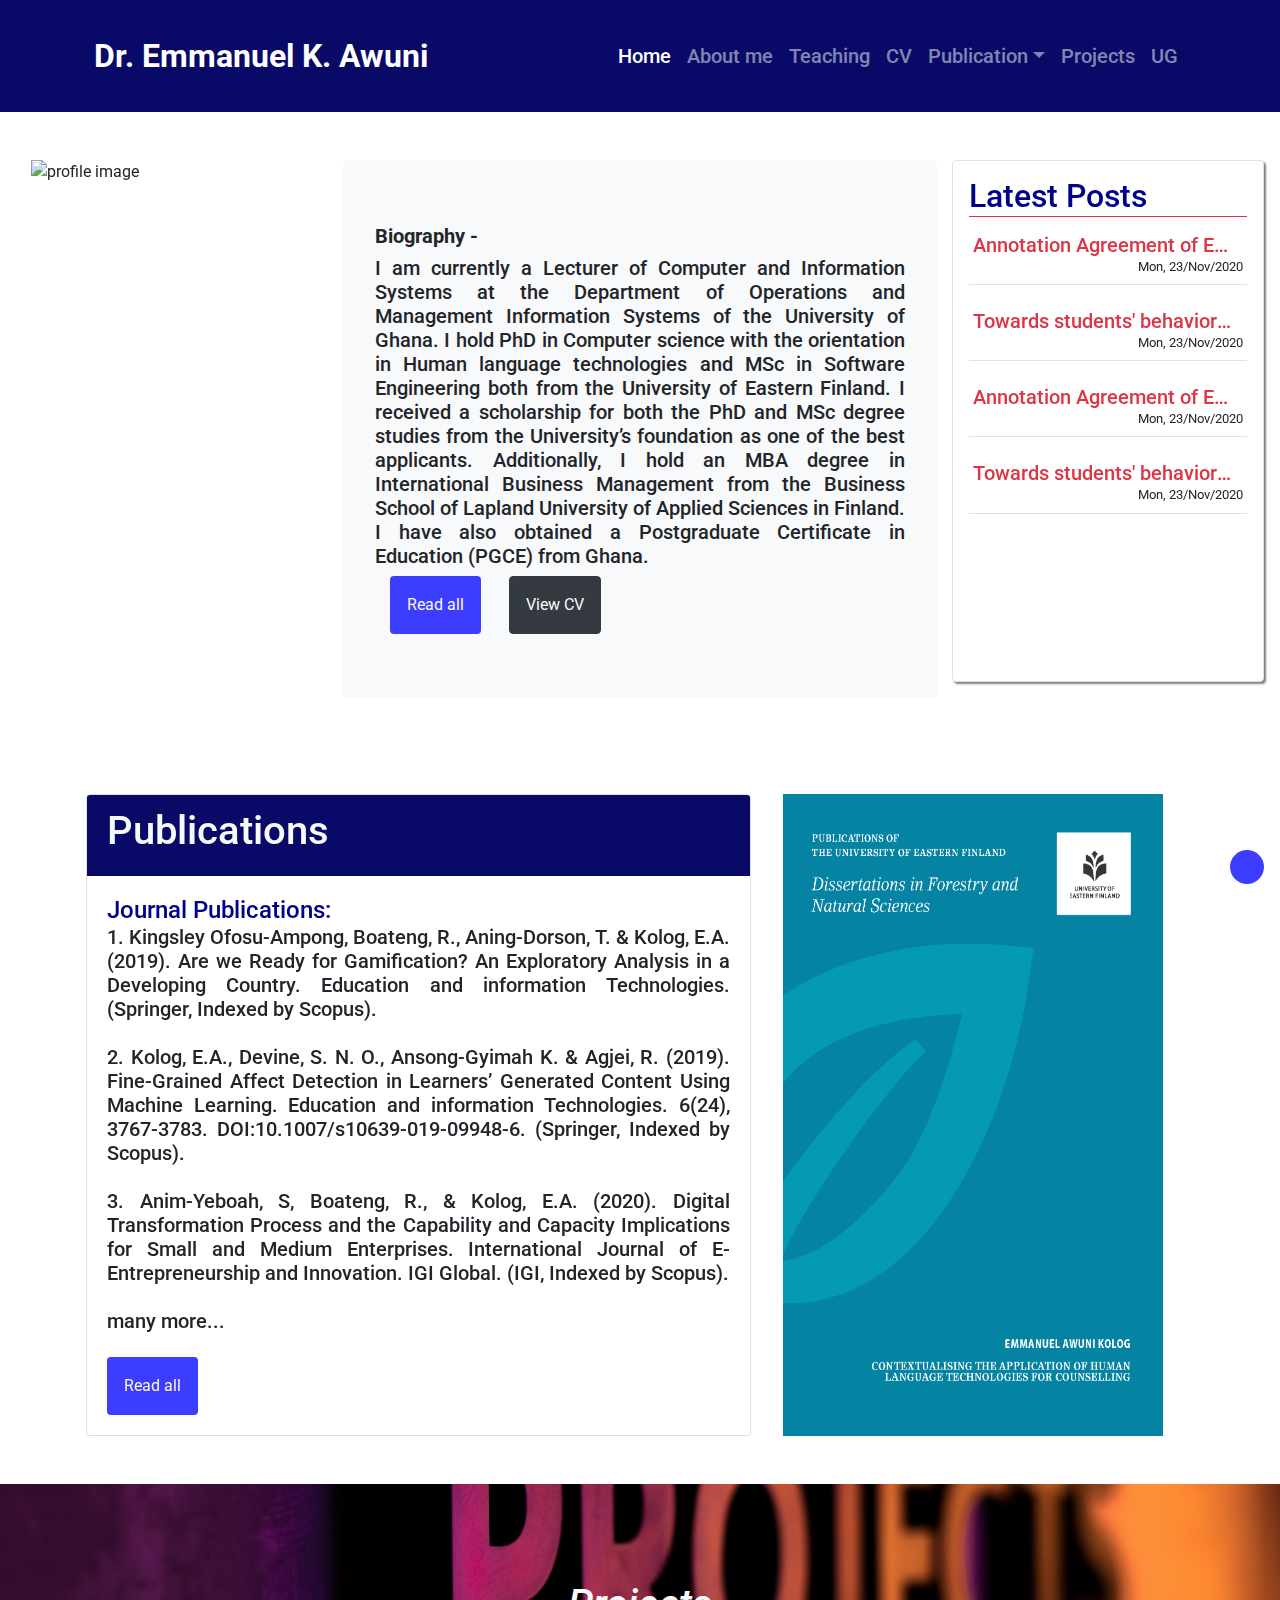
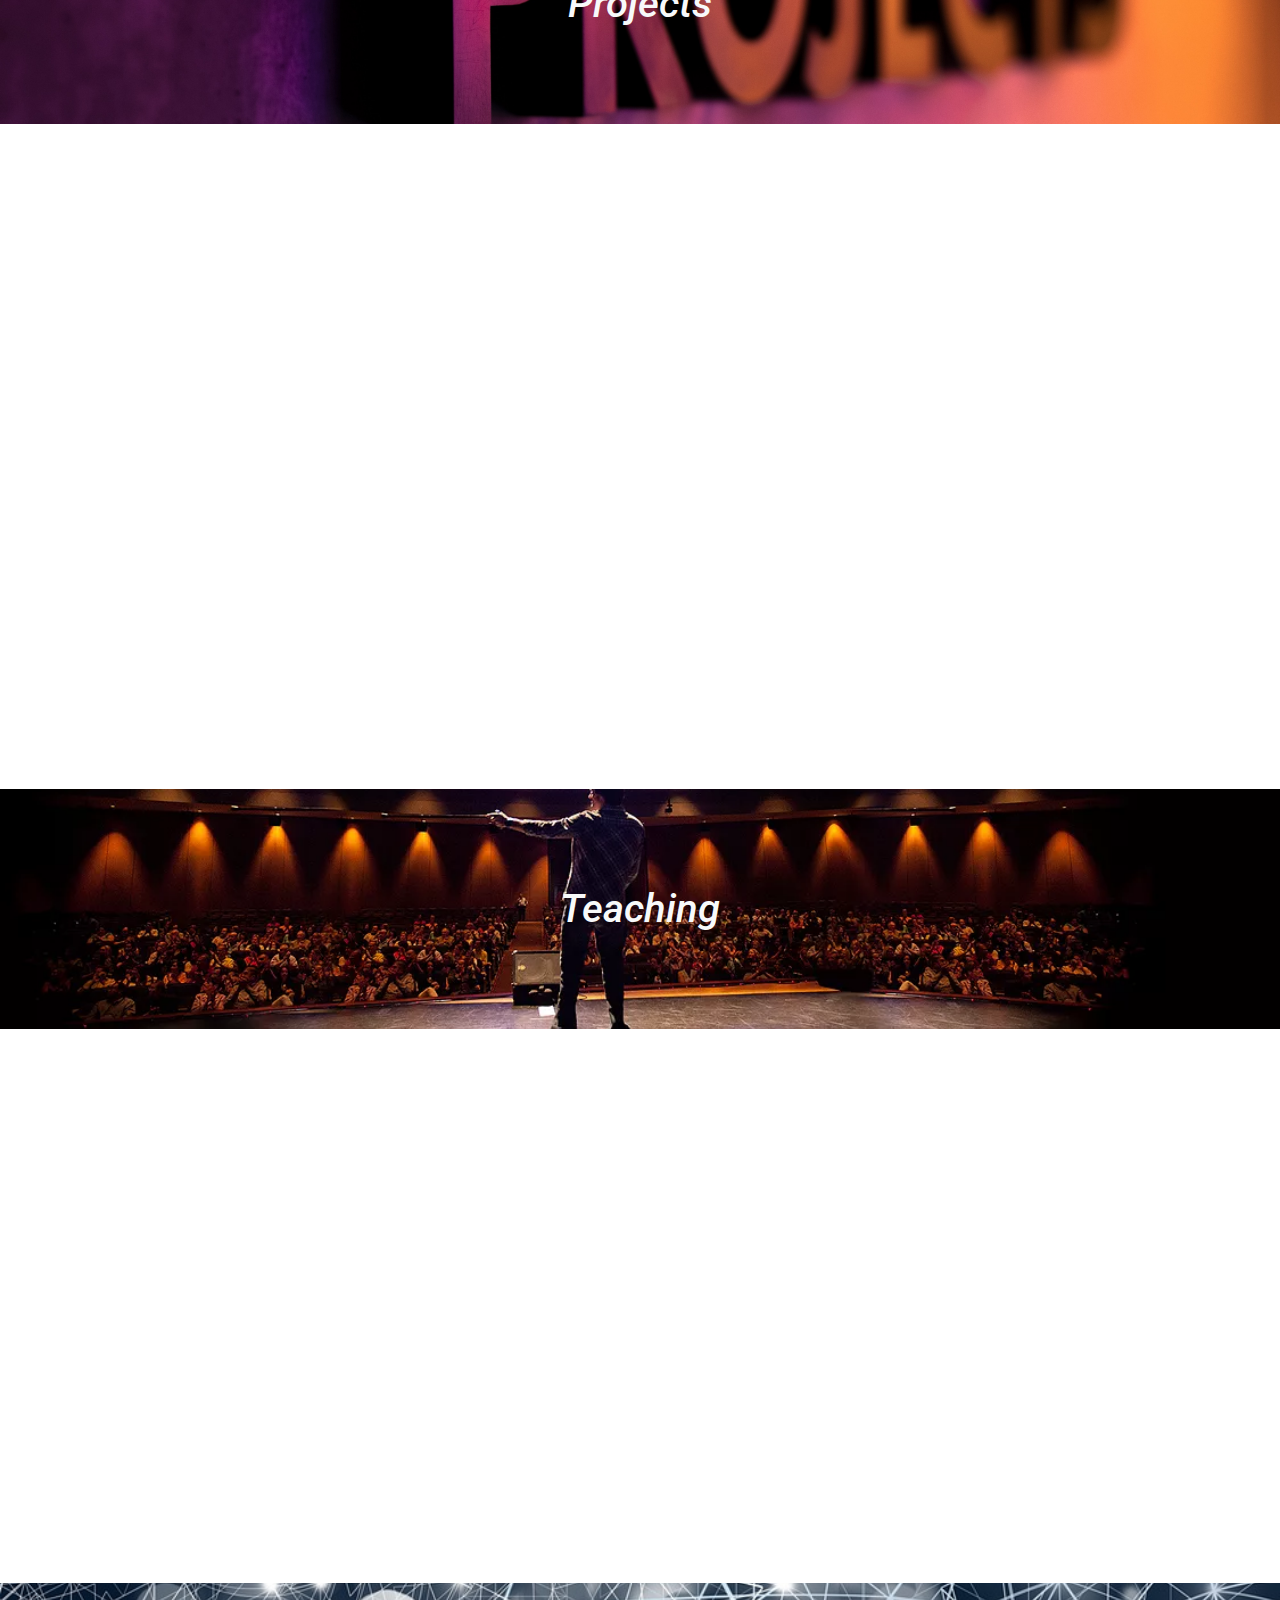
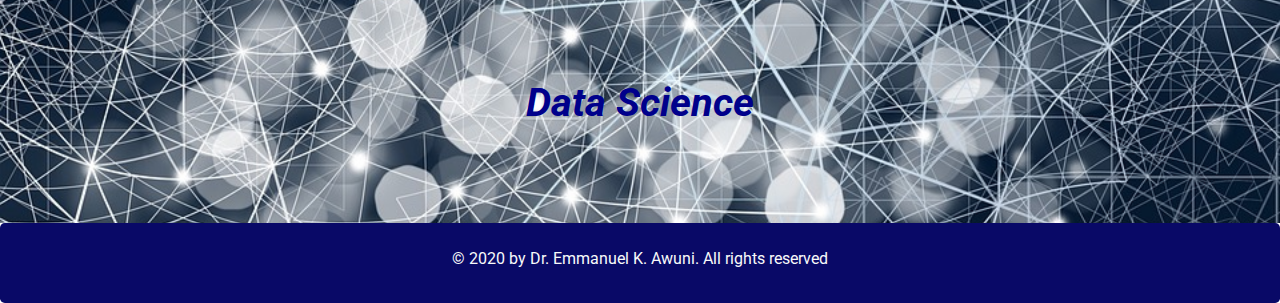
==== commit bbe53e7b: "Latest Post design on homepage" ====
--- a/index.html
+++ b/index.html
@@ -88,13 +88,12 @@
   </header>
 <!--  End Navbar    -->
       
-<!--      Aboutme       -->
-      <section class="container">
-        <article class="row mt-5">
-            
-            <img  class="col-md-4 h-75 mb-4" src="images/profile6.jpg" data-aos="fade-in" data-aos-duration="1000"  alt="profile image"/>
+<!--      Aboutme       --> 
+        <article class="row m-3 mt-5">
+            
+            <img  class="col-md-3 h-75 mb-4" src="images/profile6.jpg" data-aos="fade-in" data-aos-duration="1000"  alt="profile image"/>
               
-            <div class="col-md-7" data-aos="flip-up" data-aos-duration="1500">
+            <div class="col-md-6" data-aos="fade-in" data-aos-duration="1000">
                 <article class="jumbotron bg-light">
                     <header>
                         
@@ -118,17 +117,59 @@
                     </div>
                 </div>
             </article>  
-        </div>
+        </div> 
+                <article class="col-md-3 my-shadow p-3 mb-5 bg-white rounded border" data-aos="fade-in" data-aos-duration="1000">
+                    <header>
+                        <h2 class="primary-text border-bottom border-danger">Latest Posts</h2>
+                    </header>
+                    <section>
+<!--                        Single-->
+                        <div class="child-shadow mb-3 pt-2 pb-2 bg-white border-bottom"> 
+                                <a href='#'> <h5 class="text-truncate text-danger  pl-1 mb-0" style='max-width:97%'>
+                                        Annotation Agreement of Emotions in Text:
+                                </h5> 
+                                    </a>
+                                <p class="pr-1 mb-0 text-right small">Mon, 23/Nov/2020</p> 
+                        </div> 
+<!--                        End Single-->
+<!--                        Single-->
+                        <div class="child-shadow mb-3 pt-2 pb-2 bg-white border-bottom"> 
+                                 <a href='#'><h5 class="text-truncate text-danger  pl-1 mb-0" style='max-width:97%'>
+                                        Towards students' behavioral intention to adopt and use e-counseling:
+                                </h5> 
+                            </a>
+                                <p class="pr-1 mb-0 text-right small">Mon, 23/Nov/2020</p> 
+                        </div> 
+<!--                        End Single-->
+                        <!--                        Single-->
+                        <div class="child-shadow mb-3 pt-2 pb-2 bg-white border-bottom"> 
+                                <a href='#'> <h5 class="text-truncate text-danger  pl-1 mb-0" style='max-width:97%'>
+                                        Annotation Agreement of Emotions in Text:
+                                </h5> 
+                                    </a>
+                                <p class="pr-1 mb-0 text-right small">Mon, 23/Nov/2020</p> 
+                        </div> 
+<!--                        End Single-->
+                        <!--                        Single-->
+                        <div class="child-shadow mb-3 pt-2 pb-2 bg-white border-bottom"> 
+                                 <a href='#'><h5 class="text-truncate text-danger  pl-1 mb-0" style='max-width:97%'>
+                                        Towards students' behavioral intention to adopt and use e-counseling:
+                                </h5> 
+                            </a>
+                                <p class="pr-1 mb-0 text-right small">Mon, 23/Nov/2020</p> 
+                        </div> 
+<!--                        End Single-->
+                    </section>
+                </article> 
           </article>
-          
-      </section>
+           
 <!--      End Aboutme       -->
       
 <!--      Publications      -->
       <div class=" my-primary justify">
         <div class="container pt-5 pb-5">
             <div class="row">
-            <article class="col-md-7 p-0 ml-3 mr-3 card"  data-aos="flip-up" data-aos-duration="1000">
+            <article class="col-md-7 p-0 ml-3 mr-3 card"  data-aos="fade-in" data-aos-duration="1000">
                 <header class="card-header primary"> <h1 class="text-light">Publications</h1></header>
                 
                 <div class="card-body">
@@ -168,7 +209,7 @@
       
 <!--      Projects      -->
       <div >
-        <div class="container-fluid p-5" data-aos="flip-up" data-aos-duration="1500">
+        <div class="container-fluid p-5" data-aos="fade-in" data-aos-duration="1000">
             <h1 class='ml-5 primary-text'>Projects</h1>
             <div class="row m-auto pt-3 pb-5">
 <!--                Single Item             -->
--- a/style.css
+++ b/style.css
@@ -45,6 +45,9 @@
     display: inline-block;
 }
 
+.justify{
+    text-align: justify;
+}
 
 
 .width-max{
@@ -82,4 +85,38 @@
     background-image: url(data1.jpg);
     background-position: center;
     background-size: cover;
+}
+
+
+.post{
+    background-color: aqua;
+    width: 360px;
+    height: 60px;
+    display: flex;
+    margin: 5px 0;
+}
+.post .image{
+    width: 100px;
+    height: 60px;
+    background-image: url(images/thumbnail.png); 
+    background-size: cover;
+}
+.post .content{
+    width: 200px;
+    display: flex;
+    flex-direction: column;
+    justify-content: space-between;
+    padding: 0;
+}
+
+.post .bottom{
+    position:inherit;
+    bottom: 0%;
+/*    border: 2px solid red;*/
+    margin: 0;
+    text-align: right;
+}
+
+.my-shadow{
+    box-shadow: 2px 2px 2px grey;
 }